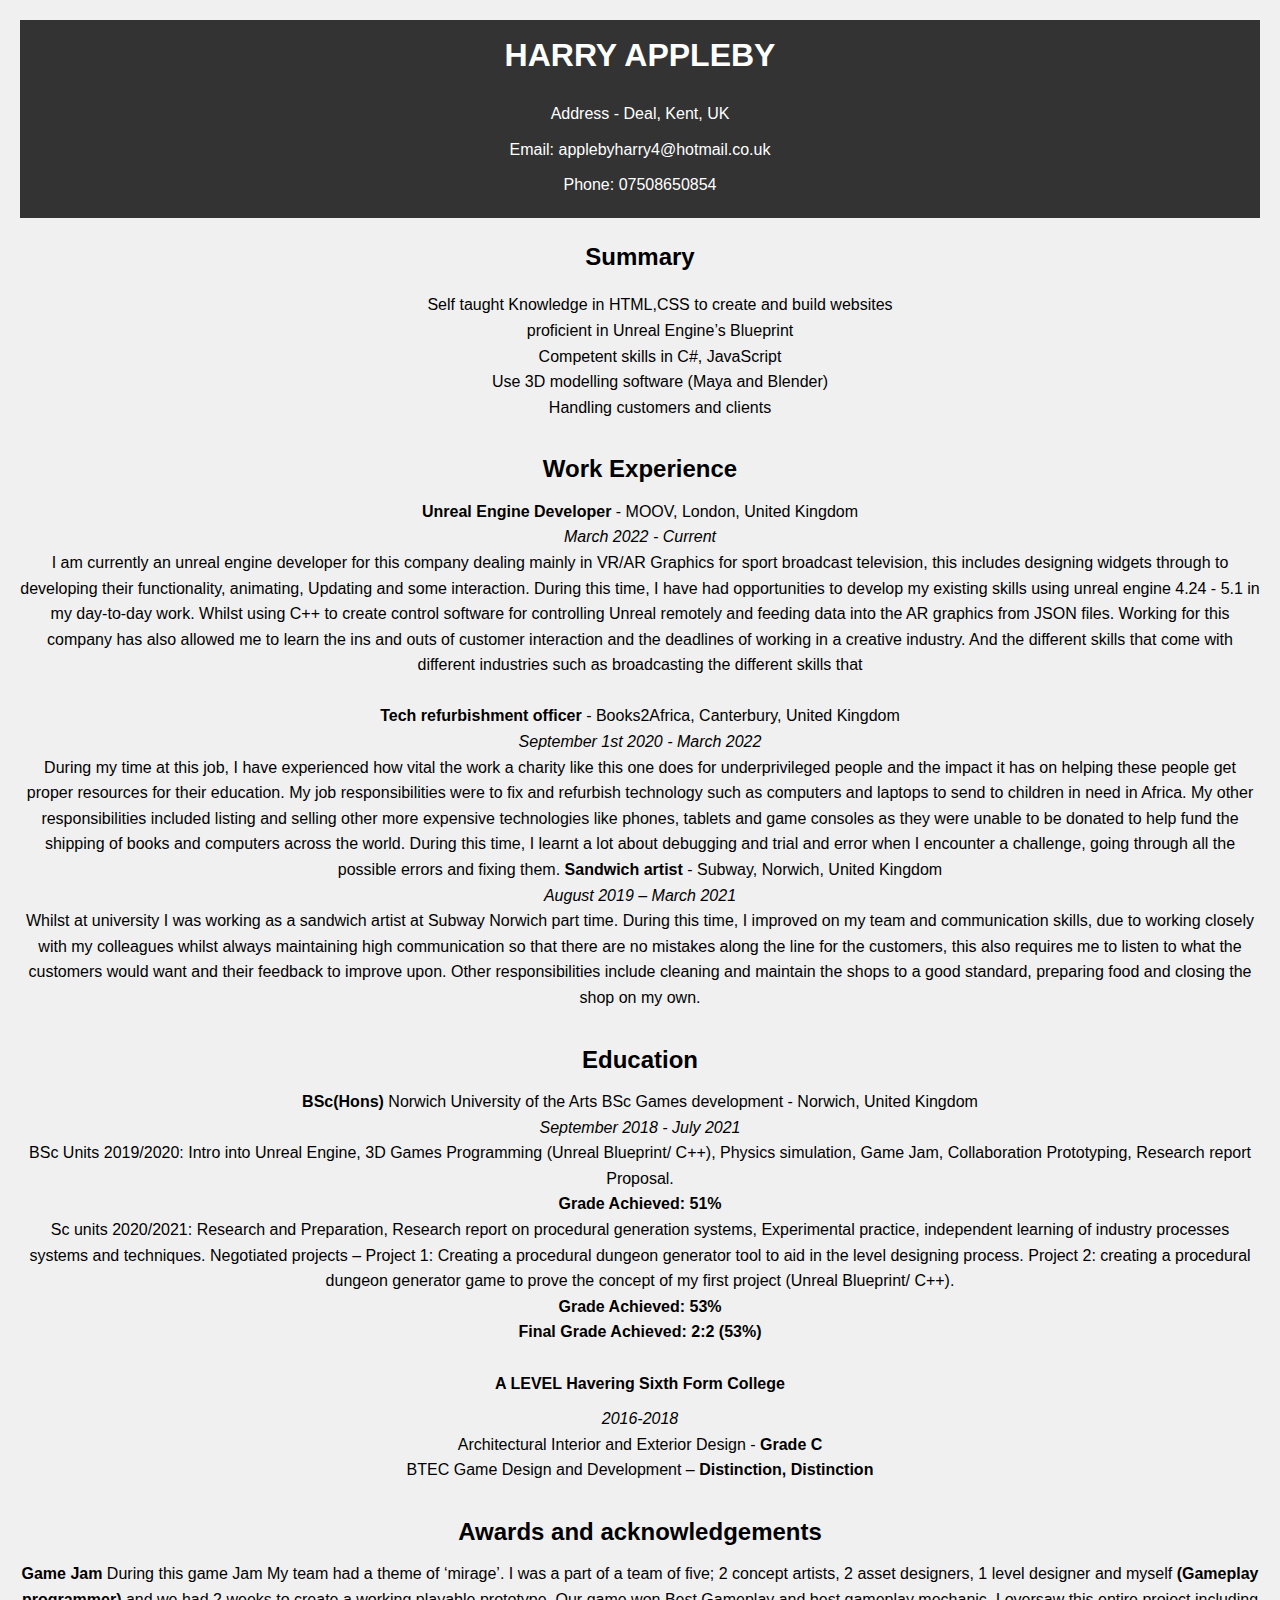
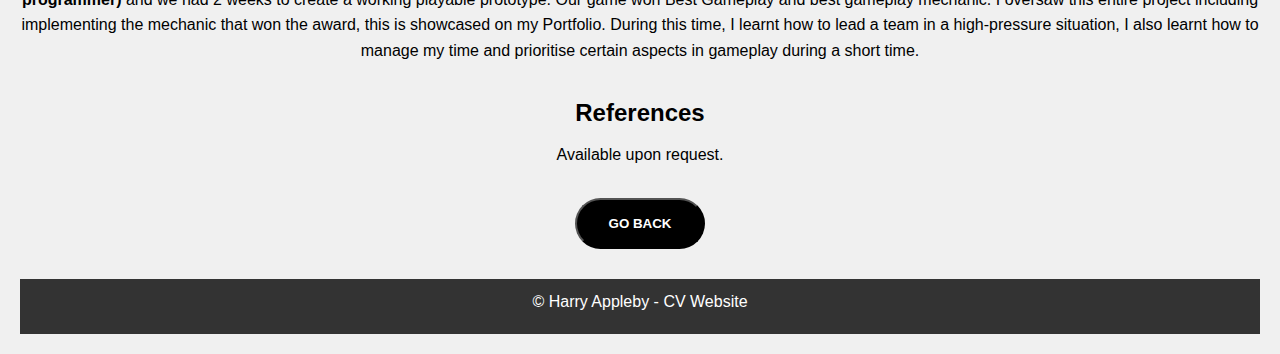
==== CV.html @ 0af03df1 "Add files via upload" ====
<!DOCTYPE html>
<html lang="en">
<head>
    <meta charset="UTF-8">
    <meta name="viewport" content="width=device-width, initial-scale=1.0">
    <link rel="stylesheet" type="text/css" href="style.css">
    <title>HARRY APPLEBY
</title>
    <style>
        body {
            font-family: Arial, sans-serif;
            line-height: 1.6;
            margin: 20px;
        }
        h1 {
            font-size: 32px;
            margin-bottom: 20px;
        }
        h2 {
            font-size: 24px;
            margin-bottom: 10px;
        }
        p {
            margin-bottom: 10px;
        }
    </style>
</head>
<body>
    <header>
        <h1>HARRY 
APPLEBY
</h1>
        <p>Address - Deal, Kent, UK</p>
        <p>Email: applebyharry4@hotmail.co.uk</p>
        <p>Phone: 07508650854</p>
    </header>

    <section>
        <h2>Summary</h2>
        <ul>
            <li>Self taught Knowledge in HTML,CSS to create and build websites</li>
            <li>proficient in Unreal Engine’s Blueprint</li>
            <li>Competent skills in C#, JavaScript</li>
            <li>Use 3D modelling software (Maya and Blender)</li>
            <li>Handling customers and clients</li>
</ul>

    </section>

    <section>
        <h2>Work Experience</h2>
        <p>
            <strong>Unreal Engine Developer</strong> - MOOV, London, United Kingdom<br>
            <em>March 2022 - Current</em><br>
           I am currently an unreal engine developer for this company dealing mainly in VR/AR Graphics for sport broadcast television, this includes designing widgets through to developing their functionality, animating, Updating and some interaction. During this time, I have had opportunities to develop my existing skills using unreal engine 4.24 - 5.1 in my day-to-day work. Whilst using C++ to create control software for controlling Unreal remotely and feeding data into the AR graphics from JSON files. Working for this company has also allowed me to learn the ins and outs of customer interaction and the deadlines of working in a creative industry. And the different skills that come with different industries such as broadcasting the different skills that <br><br>
            <strong>Tech refurbishment officer</strong> - Books2Africa, Canterbury, United Kingdom<br>
            <em>September 1st 2020 - March 2022</em><br>
           During my time at this job, I have experienced how vital the work a charity like this one does for underprivileged people and the impact it has on helping these people get proper resources for their education.  My job responsibilities were to fix and refurbish technology such as computers and laptops to send to children in need in Africa. My other responsibilities included listing and selling other more expensive technologies like phones, tablets and game consoles as they were unable to be donated to help fund the shipping of books and computers across the world. During this time, I learnt a lot about debugging and trial and error when I encounter a challenge, going through all the possible errors and fixing them.
           <strong>Sandwich artist</strong> - Subway, Norwich, United Kingdom<br>
            <em>August 2019 – March 2021</em><br>
           Whilst at university I was working as a sandwich artist at Subway Norwich part time. During this time, I improved on my team and communication skills, due to working closely with my colleagues whilst always maintaining high communication so that there are no mistakes along the line for the customers, this also requires me to listen to what the customers would want and their feedback to improve upon. Other responsibilities include cleaning and maintain the shops to a good standard, preparing food and closing the shop on my own.
        </p>
        <!-- Add more work experience -->
    </section>

    <section>
        <h2>Education</h2>
        <p>
            <strong>BSc(Hons)</strong>  Norwich University of the Arts
            BSc Games development - Norwich, United Kingdom<br>
            <em>September 2018 - July 2021 </em><br>
            BSc Units 2019/2020: Intro into Unreal Engine, 3D Games Programming (Unreal Blueprint/ C++), Physics simulation, Game Jam, Collaboration Prototyping, Research report Proposal.<br>
            <strong> Grade Achieved:  51%</strong>       <br>
            Sc units 2020/2021: Research and Preparation, Research report on procedural generation systems, Experimental practice, independent learning of industry processes systems and techniques. Negotiated projects – Project 1: Creating a procedural dungeon generator tool to aid in the level designing process. Project 2: creating a procedural dungeon generator game to prove the concept of my first project (Unreal Blueprint/ C++).<br>
                                        <strong>Grade Achieved:  53%</strong><br>
                                <strong>Final Grade Achieved: 2:2 (53%)</strong><br><br>

                               <strong> A LEVEL Havering Sixth Form College</strong>
                               <p><em>2016-2018 </em><br>

Architectural Interior and Exterior Design - <strong> Grade C</strong><br>
BTEC Game Design and Development – <strong>Distinction, Distinction</strong>
</p>


        </p>
        <!-- Add more educational experience -->
    </section>

    <section>
        <h2>Awards and acknowledgements</h2>
        <p>
        
 <strong> Game Jam</strong>
During this game Jam My team had a theme of ‘mirage’. I was a part of a team of five; 2 concept artists, 2 asset designers, 1 level designer and myself<strong> (Gameplay programmer)</strong> and we had 2 weeks to create a working playable prototype. Our game won Best Gameplay and best gameplay mechanic. I oversaw this entire project including implementing the mechanic that won the award, this is showcased on my Portfolio. During this time, I learnt how to lead a team in a high-pressure situation, I also learnt how to manage my time and prioritise certain aspects in gameplay during a short time.

        </p>
    </section>

    <section>
        <h2>References</h2>
        <p>
            Available upon request.
        </p>
    </section>
    <a href="index.html">
    <button class="btn btn-primary btn-xl">Go Back</button>
    </a>

    <footer>
        <p>&copy; Harry Appleby - CV Website</p>
    </footer>
</body>
</html>
---- style.css ----
body, h1, h2, p {
    margin: 0;
    padding: 0;
}

body {
    font-family: Arial, sans-serif;
    line-height: 1.6;
    margin: 20px;
    background-color: #f0f0f0;
    text-align: center;
}

header {
    text-align: center;
    margin-bottom: 20px;
}
li{
    list-style: none;
    

}


h1 {
    font-size: 32px;
    margin-bottom: 10px;
}

p {
    margin-bottom: 5px;
}

strong {
    font-weight: bold;
}

em {
    font-style: italic;
}

section {
    margin-bottom: 30px;
}

h2 {
    font-size: 24px;
    margin-bottom: 10px;
}

footer {
    text-align: center;
    margin-top: 30px;
}

/* Customize header and footer colors */
header, footer {
    background-color: #333;
    color: #fff;
    padding: 10px;
}

/* Style links */
a {
    color: #007bff;
    text-decoration: none;
}

a:hover {
    text-decoration: underline;
}
.btn {
    font-weight: 700;
    color: White;
    border-radius: 300px;
    text-transform: uppercase;
}
.btn-primary{
    background-color:black ;
    border-color: black;
}
.btn-primary:hover{
    transition: 2s;
    background-color:#6f42c1 ;
    border-color: #6f42c1;
    border-radius: 2px; 
    
}
.btn-xl{
    padding: 1rem 2rem;
}
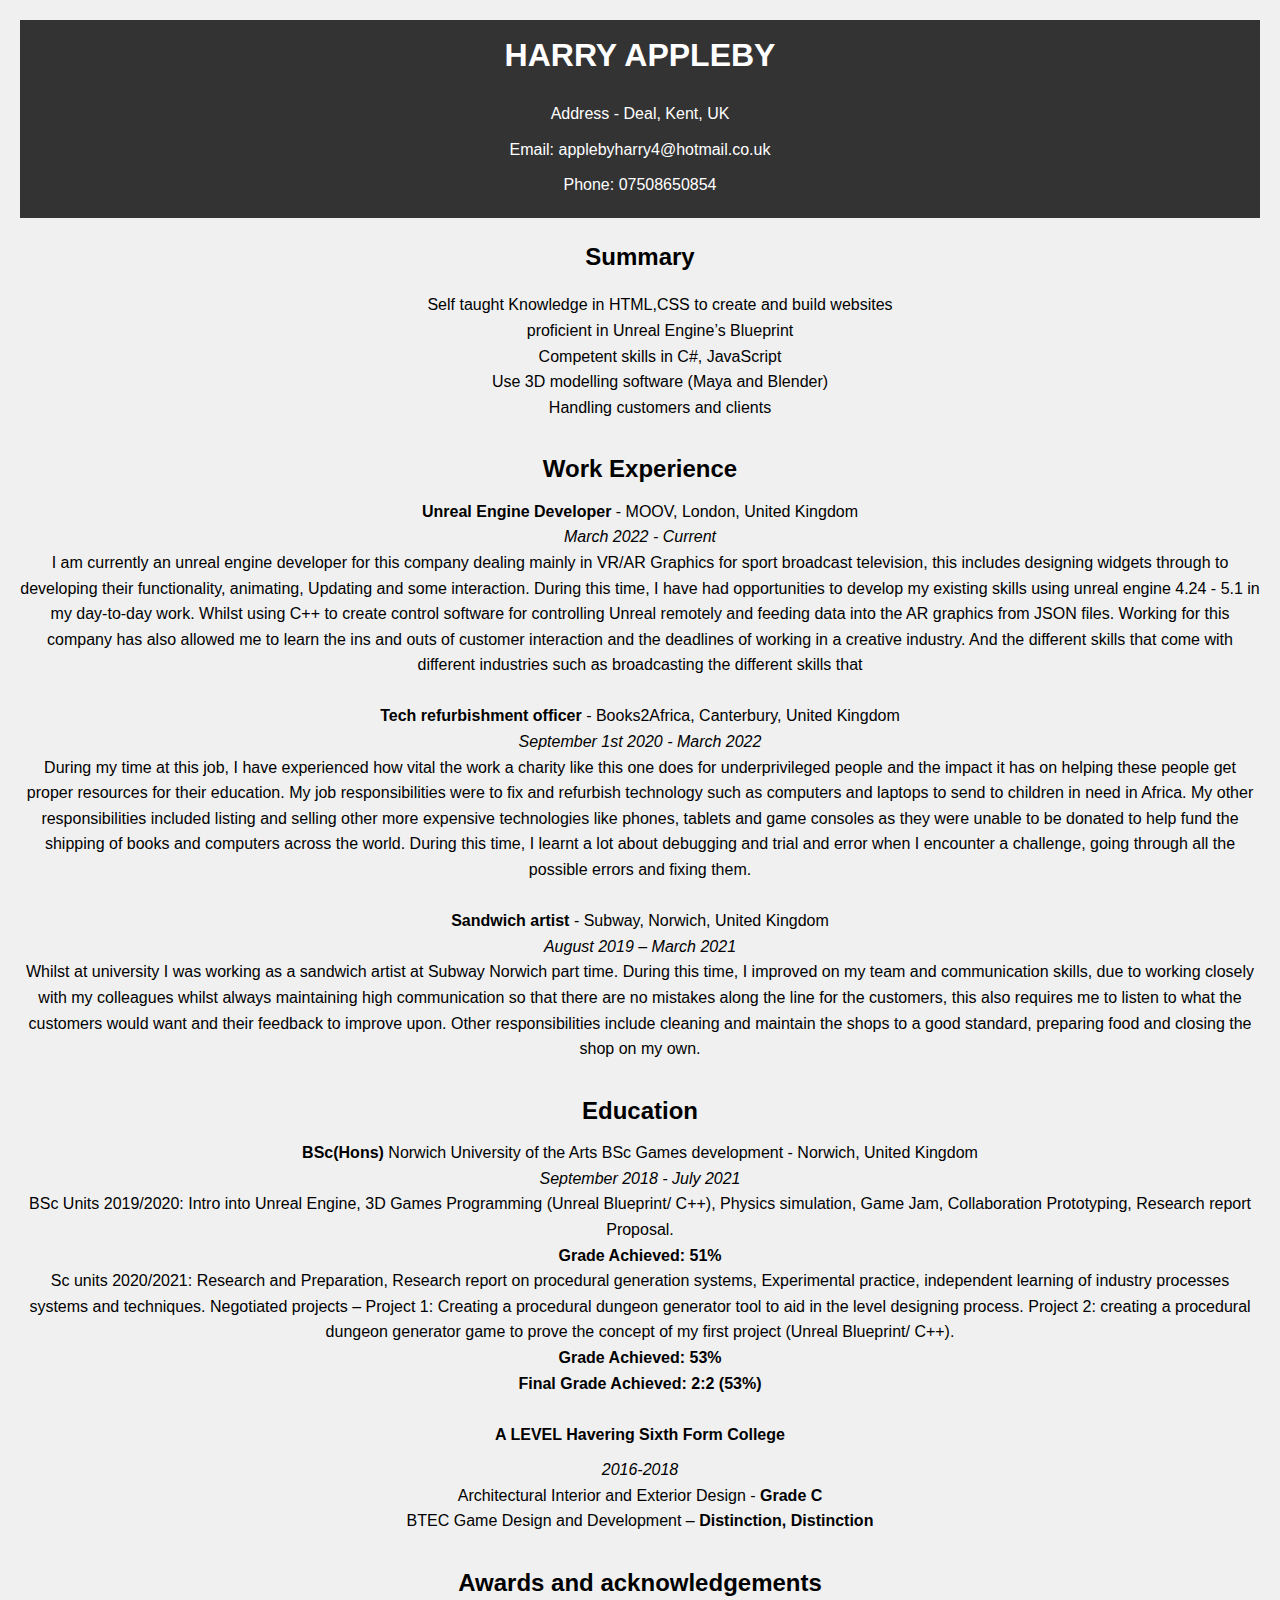
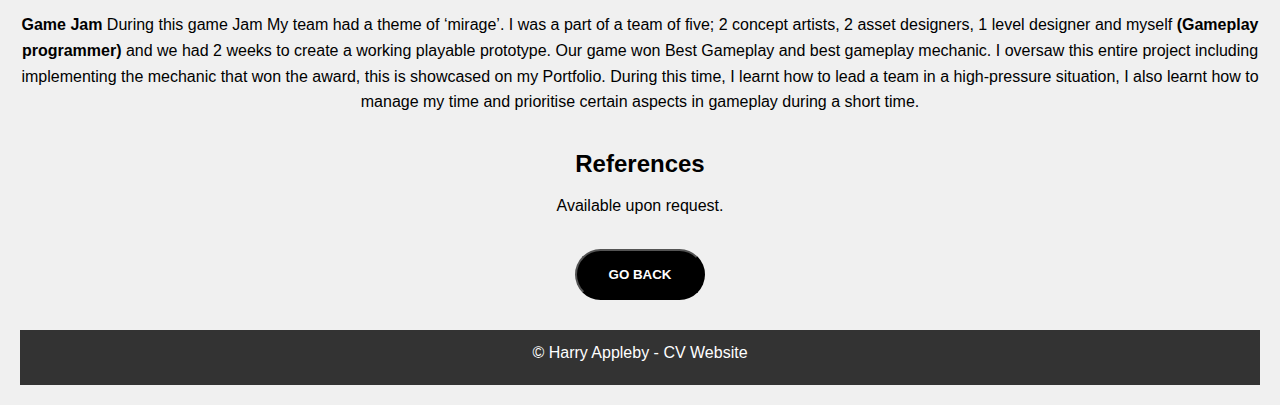
==== commit 6cde126d: "Update CV.html" ====
--- a/CV.html
+++ b/CV.html
@@ -56,7 +56,7 @@
             <strong>Tech refurbishment officer</strong> - Books2Africa, Canterbury, United Kingdom<br>
             <em>September 1st 2020 - March 2022</em><br>
            During my time at this job, I have experienced how vital the work a charity like this one does for underprivileged people and the impact it has on helping these people get proper resources for their education.  My job responsibilities were to fix and refurbish technology such as computers and laptops to send to children in need in Africa. My other responsibilities included listing and selling other more expensive technologies like phones, tablets and game consoles as they were unable to be donated to help fund the shipping of books and computers across the world. During this time, I learnt a lot about debugging and trial and error when I encounter a challenge, going through all the possible errors and fixing them.
-           <strong>Sandwich artist</strong> - Subway, Norwich, United Kingdom<br>
+          <br><br> <strong>Sandwich artist</strong> - Subway, Norwich, United Kingdom<br>
             <em>August 2019 – March 2021</em><br>
            Whilst at university I was working as a sandwich artist at Subway Norwich part time. During this time, I improved on my team and communication skills, due to working closely with my colleagues whilst always maintaining high communication so that there are no mistakes along the line for the customers, this also requires me to listen to what the customers would want and their feedback to improve upon. Other responsibilities include cleaning and maintain the shops to a good standard, preparing food and closing the shop on my own.
         </p>
@@ -111,4 +111,4 @@
         <p>&copy; Harry Appleby - CV Website</p>
     </footer>
 </body>
-</html>+</html>
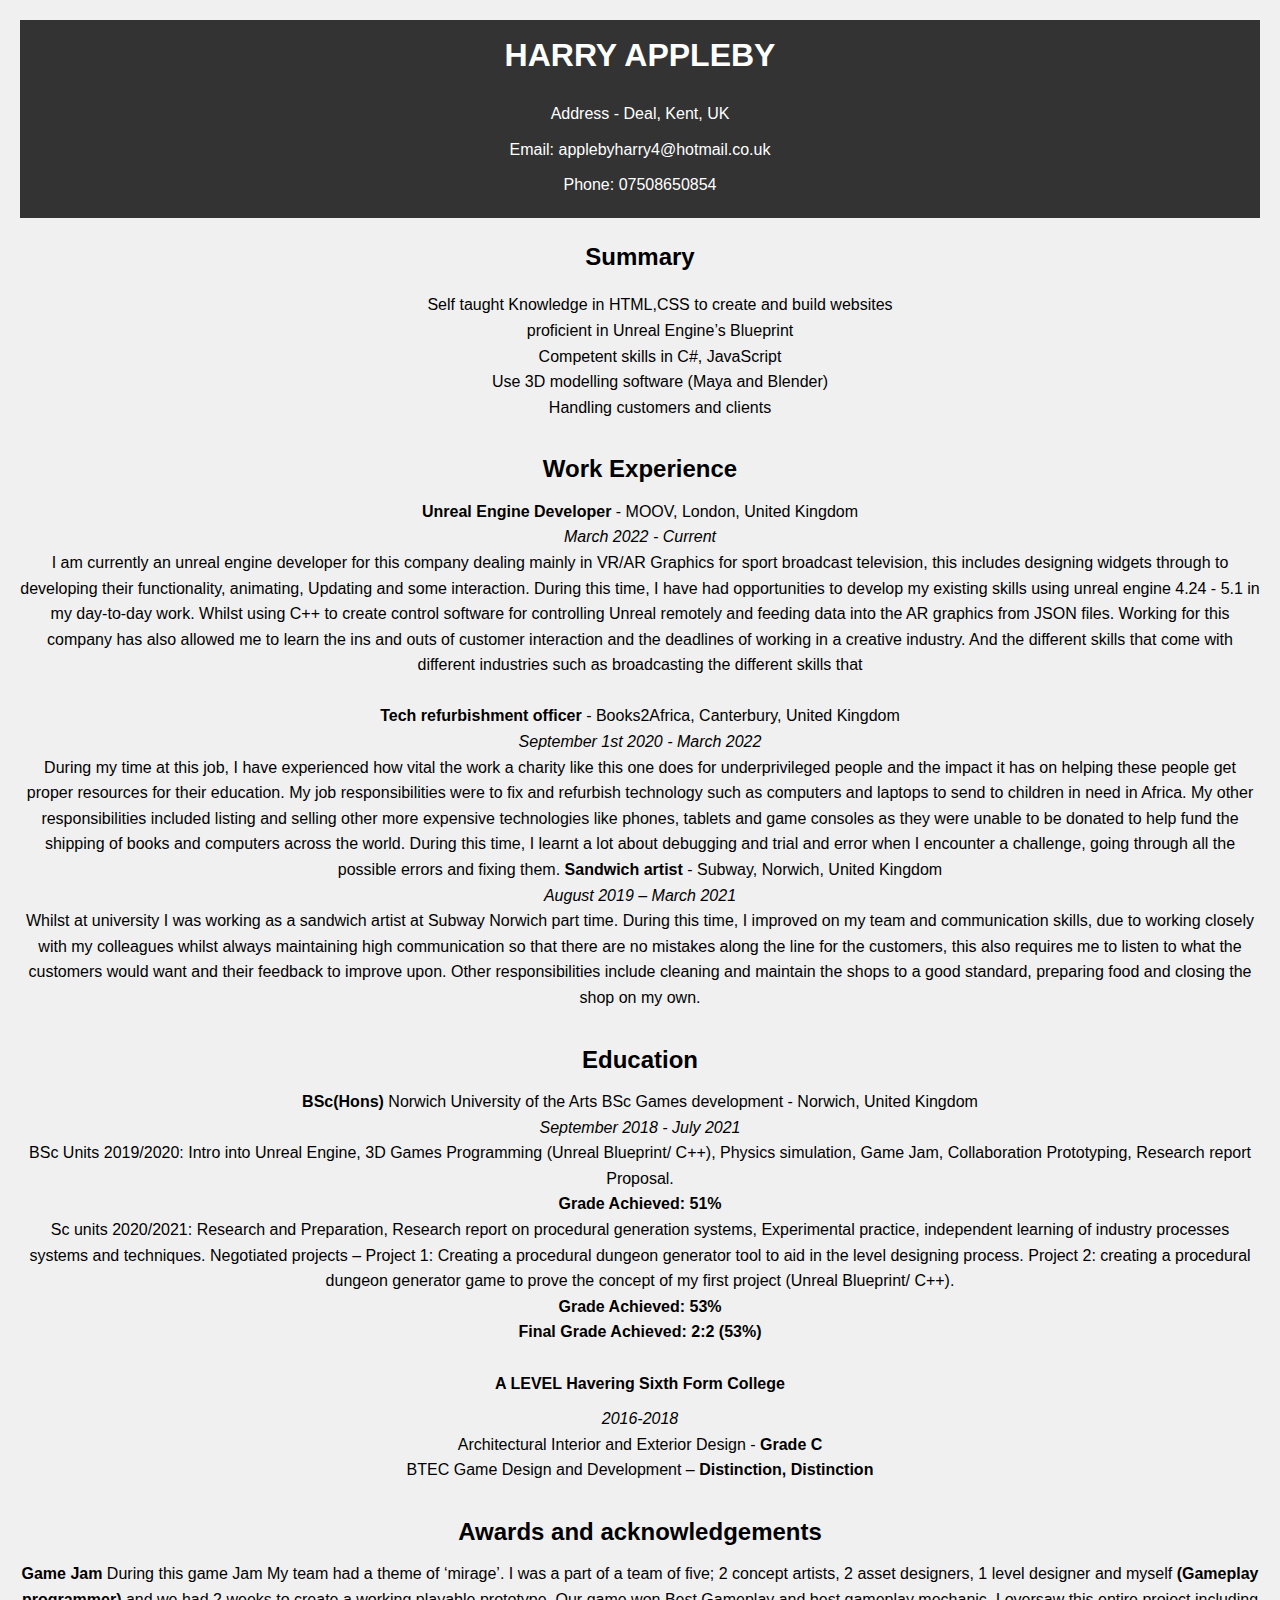
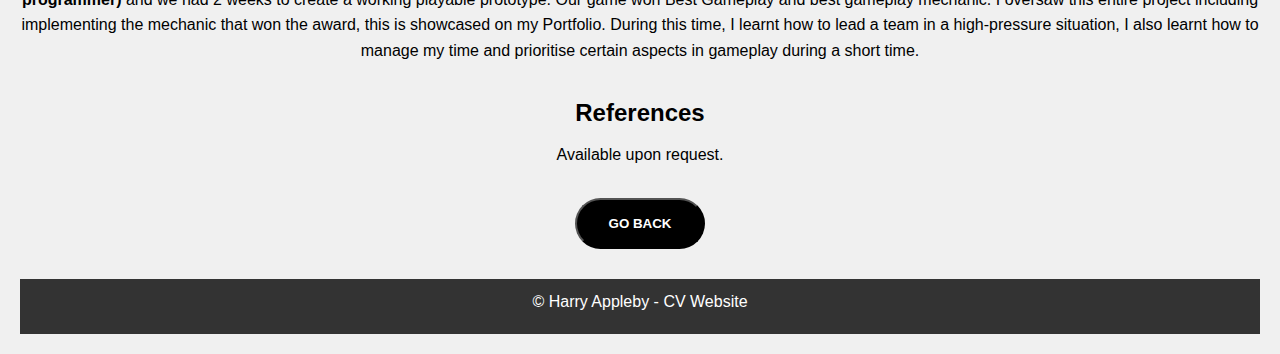
==== commit cabb25ac: "Update CV.html" ====
--- a/CV.html
+++ b/CV.html
@@ -56,7 +56,7 @@
             <strong>Tech refurbishment officer</strong> - Books2Africa, Canterbury, United Kingdom<br>
             <em>September 1st 2020 - March 2022</em><br>
            During my time at this job, I have experienced how vital the work a charity like this one does for underprivileged people and the impact it has on helping these people get proper resources for their education.  My job responsibilities were to fix and refurbish technology such as computers and laptops to send to children in need in Africa. My other responsibilities included listing and selling other more expensive technologies like phones, tablets and game consoles as they were unable to be donated to help fund the shipping of books and computers across the world. During this time, I learnt a lot about debugging and trial and error when I encounter a challenge, going through all the possible errors and fixing them.
-          <br><br> <strong>Sandwich artist</strong> - Subway, Norwich, United Kingdom<br>
+           <strong>Sandwich artist</strong> - Subway, Norwich, United Kingdom<br>
             <em>August 2019 – March 2021</em><br>
            Whilst at university I was working as a sandwich artist at Subway Norwich part time. During this time, I improved on my team and communication skills, due to working closely with my colleagues whilst always maintaining high communication so that there are no mistakes along the line for the customers, this also requires me to listen to what the customers would want and their feedback to improve upon. Other responsibilities include cleaning and maintain the shops to a good standard, preparing food and closing the shop on my own.
         </p>
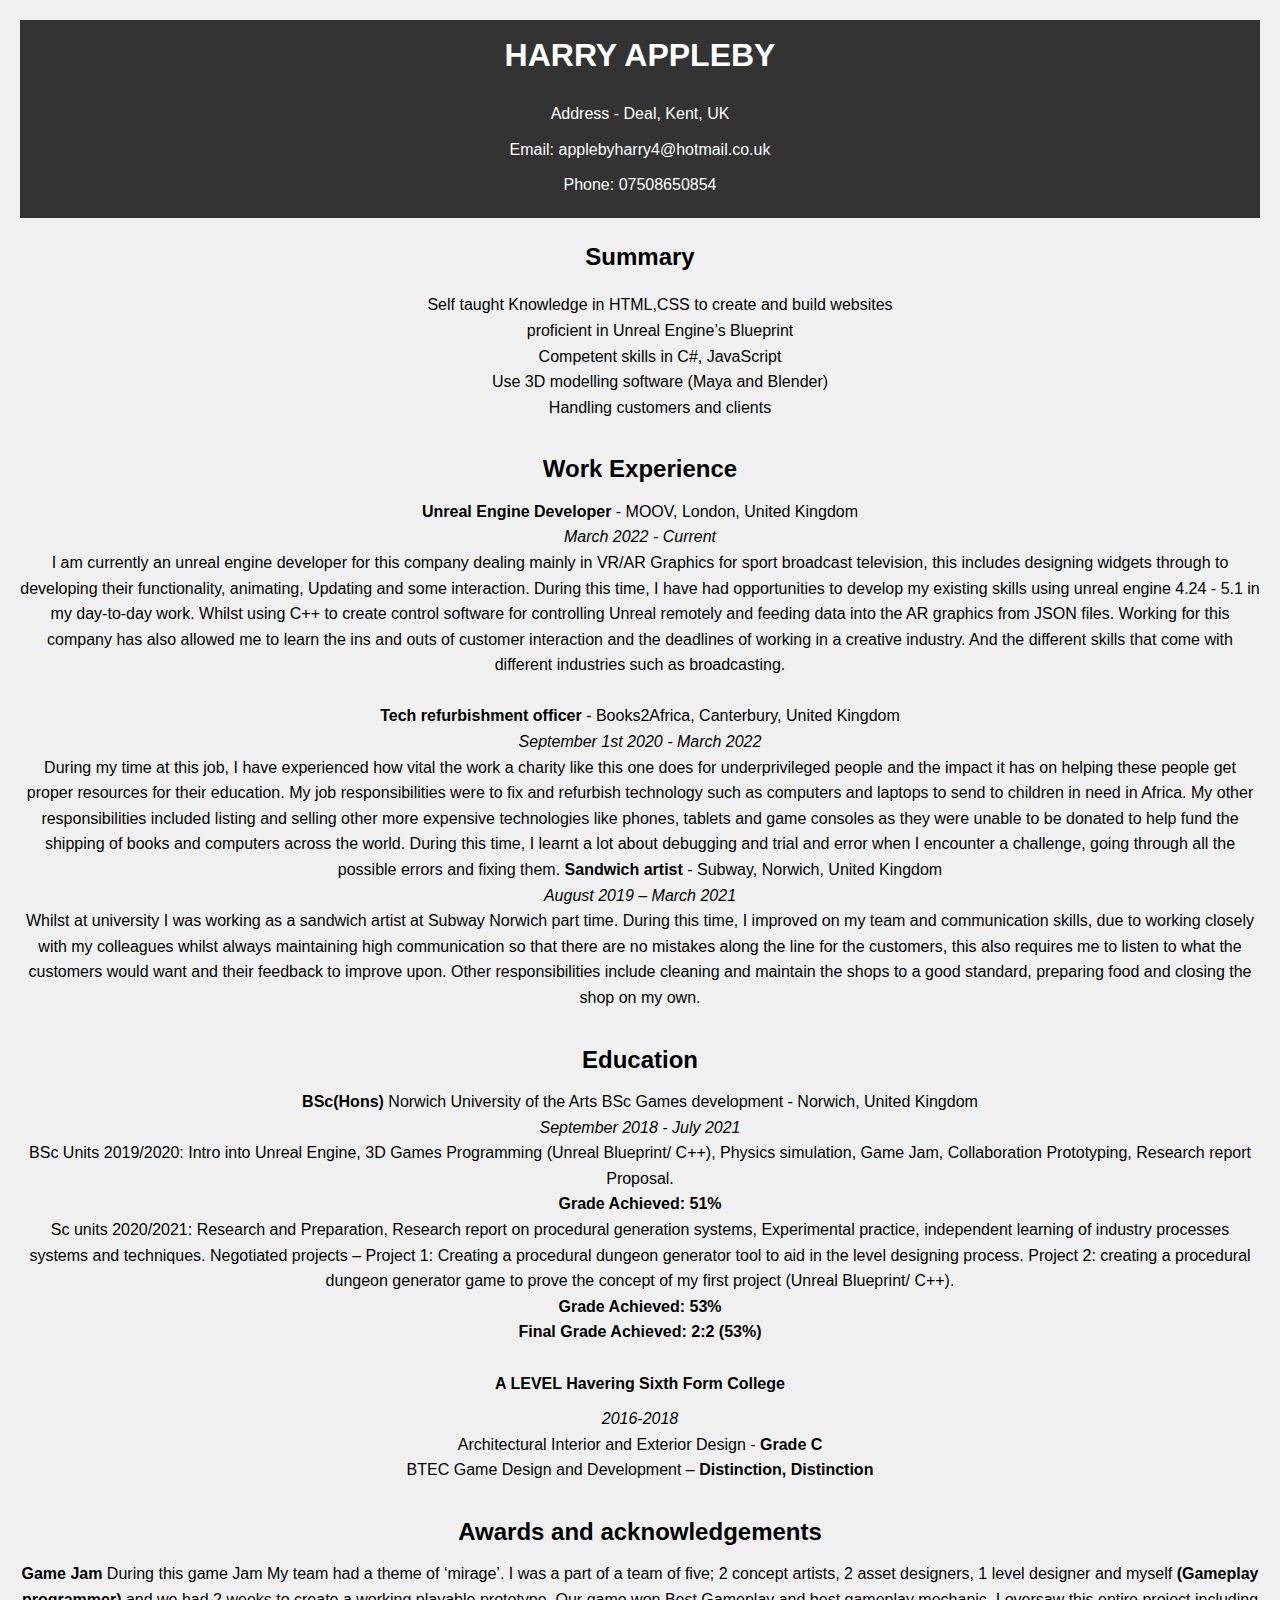
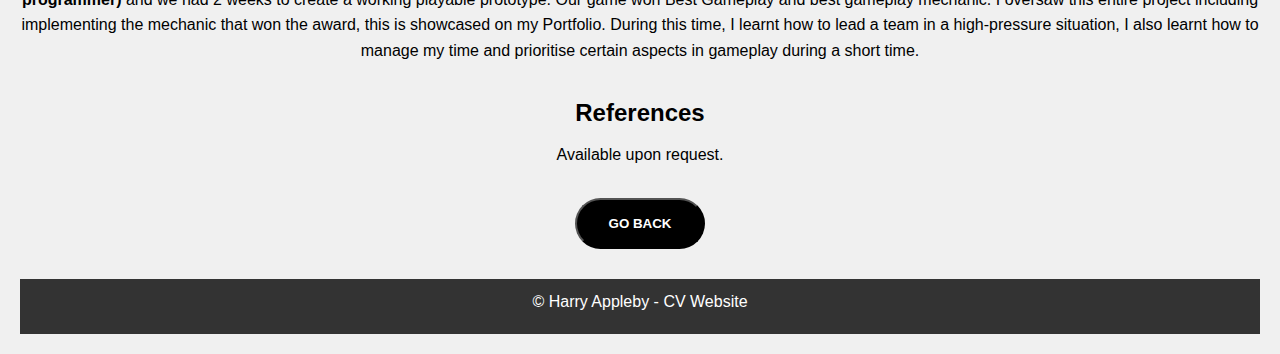
==== commit be19535c: "Update CV.html" ====
--- a/CV.html
+++ b/CV.html
@@ -52,7 +52,7 @@
         <p>
             <strong>Unreal Engine Developer</strong> - MOOV, London, United Kingdom<br>
             <em>March 2022 - Current</em><br>
-           I am currently an unreal engine developer for this company dealing mainly in VR/AR Graphics for sport broadcast television, this includes designing widgets through to developing their functionality, animating, Updating and some interaction. During this time, I have had opportunities to develop my existing skills using unreal engine 4.24 - 5.1 in my day-to-day work. Whilst using C++ to create control software for controlling Unreal remotely and feeding data into the AR graphics from JSON files. Working for this company has also allowed me to learn the ins and outs of customer interaction and the deadlines of working in a creative industry. And the different skills that come with different industries such as broadcasting the different skills that <br><br>
+           I am currently an unreal engine developer for this company dealing mainly in VR/AR Graphics for sport broadcast television, this includes designing widgets through to developing their functionality, animating, Updating and some interaction. During this time, I have had opportunities to develop my existing skills using unreal engine 4.24 - 5.1 in my day-to-day work. Whilst using C++ to create control software for controlling Unreal remotely and feeding data into the AR graphics from JSON files. Working for this company has also allowed me to learn the ins and outs of customer interaction and the deadlines of working in a creative industry. And the different skills that come with different industries such as broadcasting. <br><br>
             <strong>Tech refurbishment officer</strong> - Books2Africa, Canterbury, United Kingdom<br>
             <em>September 1st 2020 - March 2022</em><br>
            During my time at this job, I have experienced how vital the work a charity like this one does for underprivileged people and the impact it has on helping these people get proper resources for their education.  My job responsibilities were to fix and refurbish technology such as computers and laptops to send to children in need in Africa. My other responsibilities included listing and selling other more expensive technologies like phones, tablets and game consoles as they were unable to be donated to help fund the shipping of books and computers across the world. During this time, I learnt a lot about debugging and trial and error when I encounter a challenge, going through all the possible errors and fixing them.
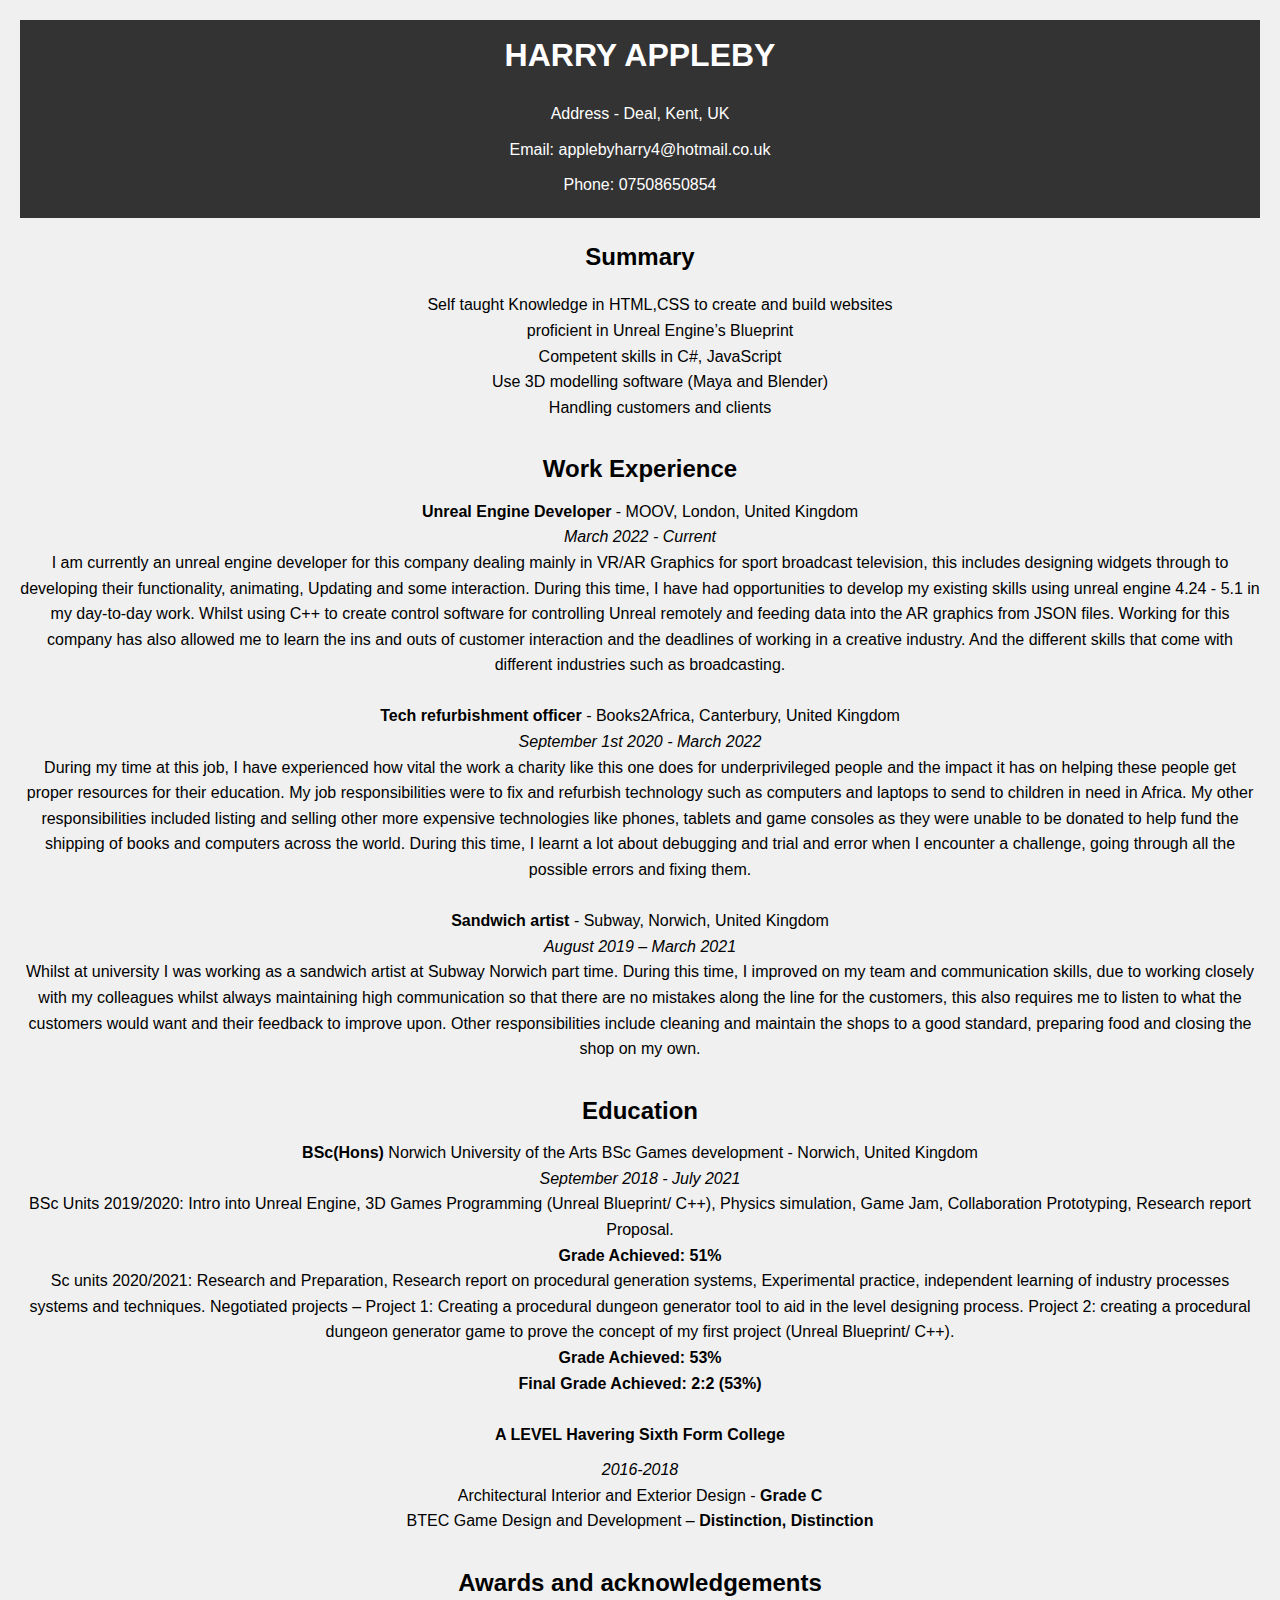
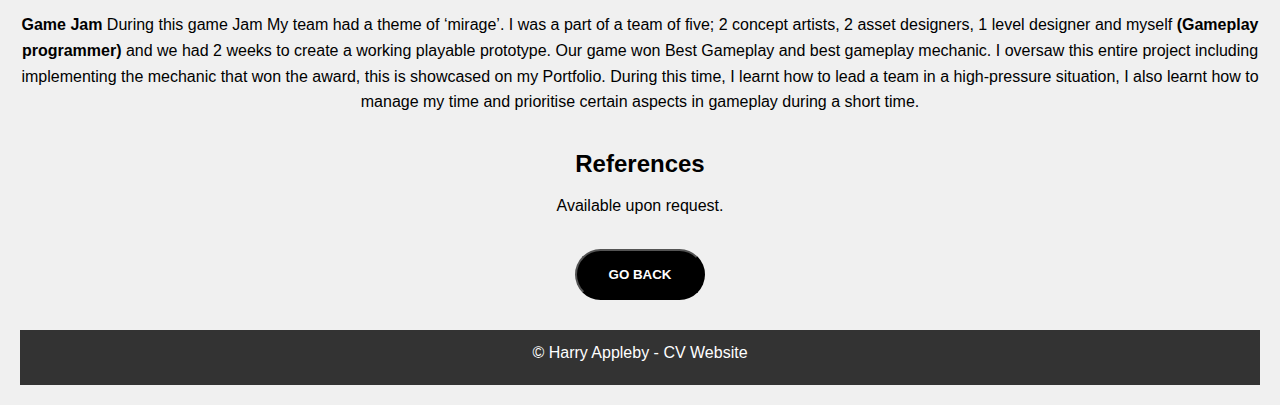
==== commit 427b9cf1: "Update CV.html" ====
--- a/CV.html
+++ b/CV.html
@@ -56,7 +56,7 @@
             <strong>Tech refurbishment officer</strong> - Books2Africa, Canterbury, United Kingdom<br>
             <em>September 1st 2020 - March 2022</em><br>
            During my time at this job, I have experienced how vital the work a charity like this one does for underprivileged people and the impact it has on helping these people get proper resources for their education.  My job responsibilities were to fix and refurbish technology such as computers and laptops to send to children in need in Africa. My other responsibilities included listing and selling other more expensive technologies like phones, tablets and game consoles as they were unable to be donated to help fund the shipping of books and computers across the world. During this time, I learnt a lot about debugging and trial and error when I encounter a challenge, going through all the possible errors and fixing them.
-           <strong>Sandwich artist</strong> - Subway, Norwich, United Kingdom<br>
+           <br><br><strong>Sandwich artist</strong> - Subway, Norwich, United Kingdom<br>
             <em>August 2019 – March 2021</em><br>
            Whilst at university I was working as a sandwich artist at Subway Norwich part time. During this time, I improved on my team and communication skills, due to working closely with my colleagues whilst always maintaining high communication so that there are no mistakes along the line for the customers, this also requires me to listen to what the customers would want and their feedback to improve upon. Other responsibilities include cleaning and maintain the shops to a good standard, preparing food and closing the shop on my own.
         </p>
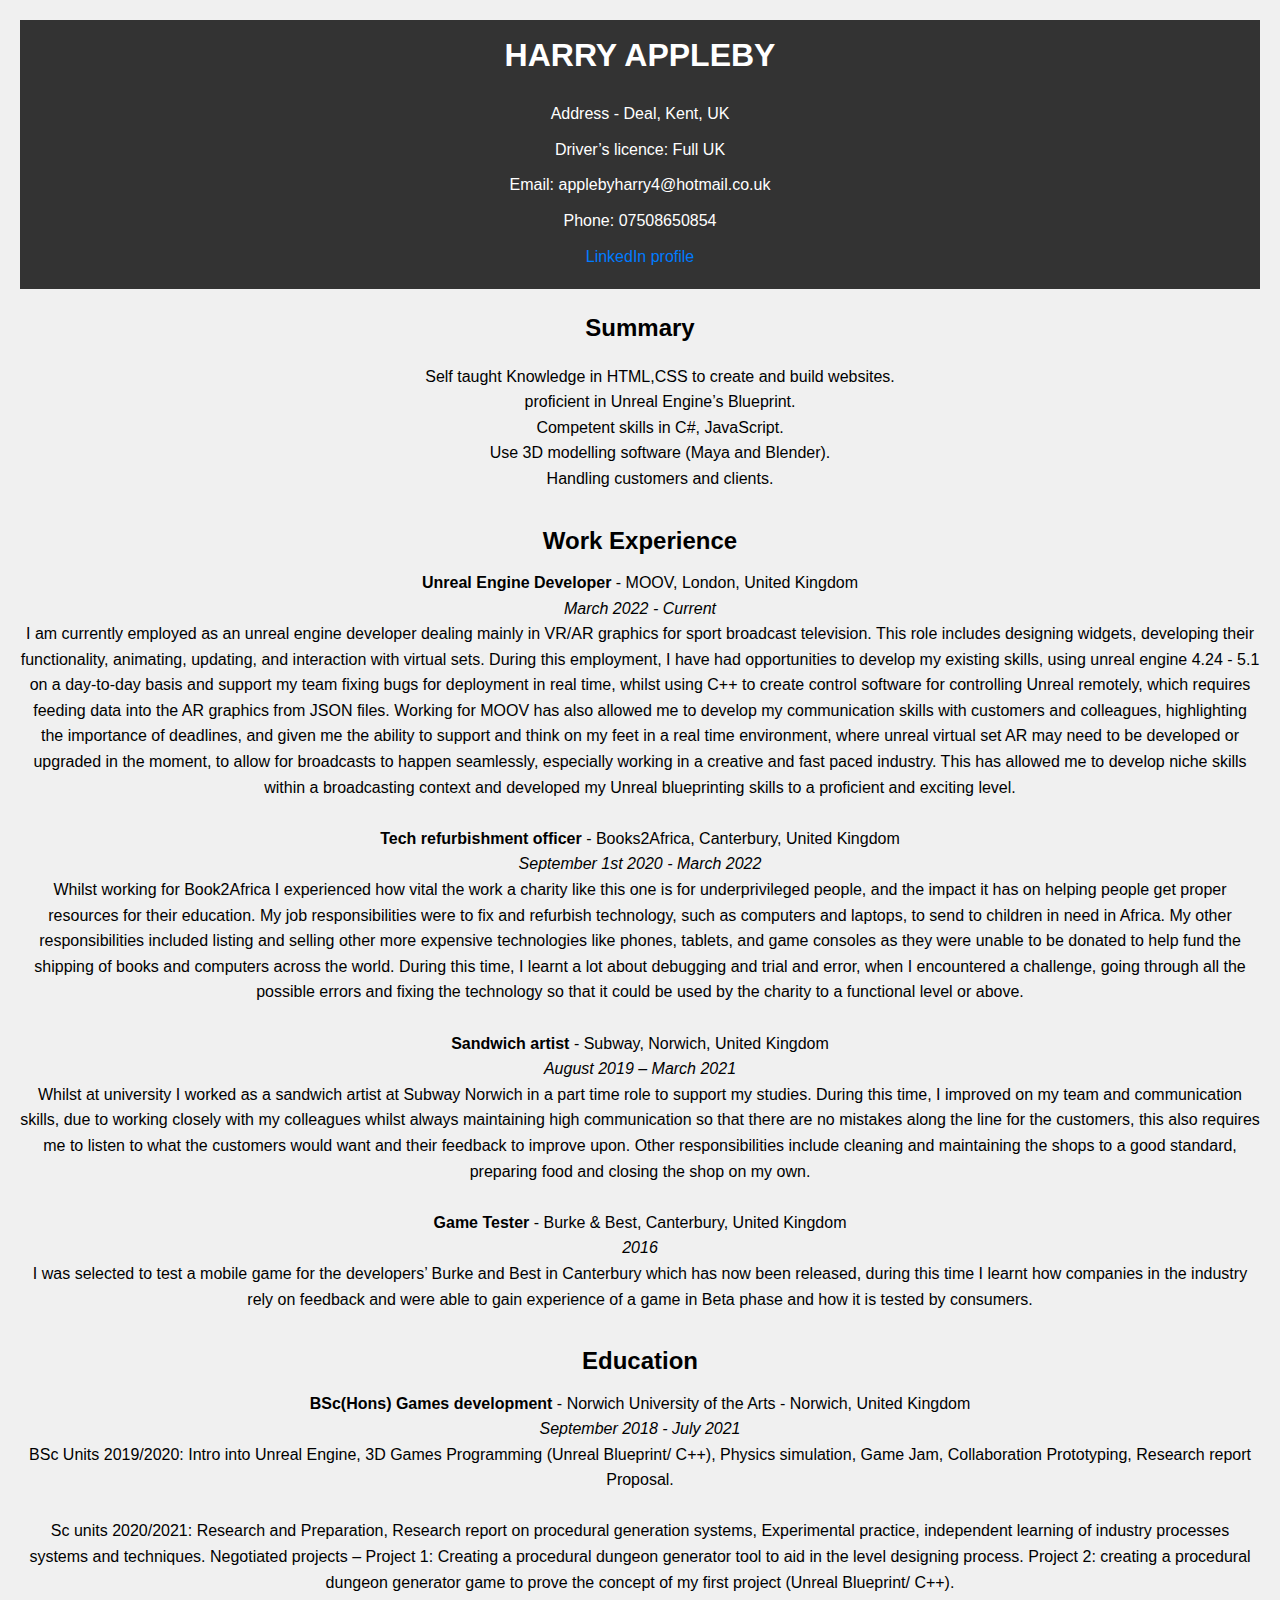
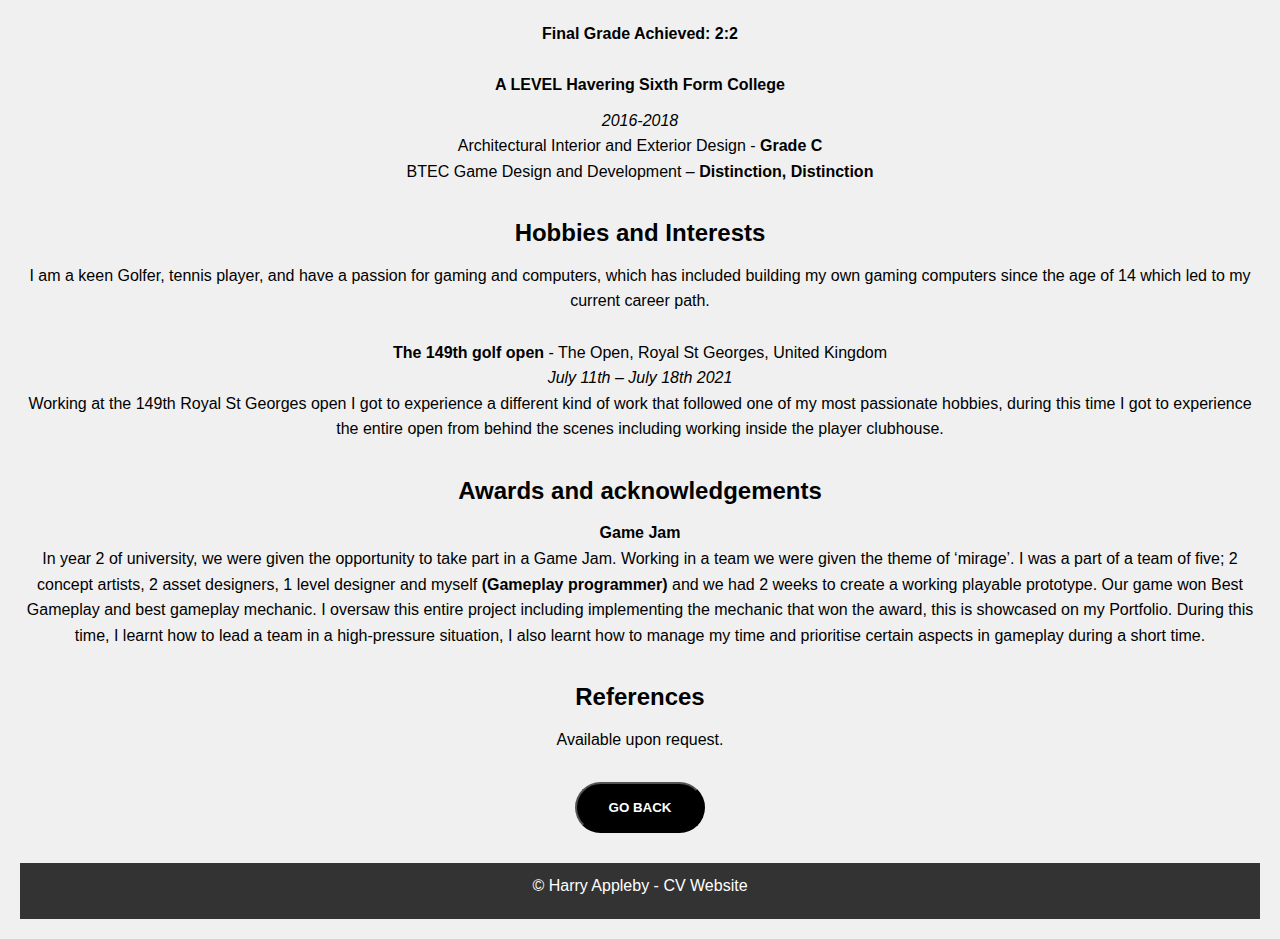
==== commit 17d148ea: "Update CV.html" ====
--- a/CV.html
+++ b/CV.html
@@ -31,18 +31,21 @@
 APPLEBY
 </h1>
         <p>Address - Deal, Kent, UK</p>
+        <p>Driver’s licence: Full UK</p>
         <p>Email: applebyharry4@hotmail.co.uk</p>
         <p>Phone: 07508650854</p>
+        <p> <a href="https://www.linkedin.com/in/harry-appleby-9295291b9/"> LinkedIn profile</a></p>
+
     </header>
 
     <section>
         <h2>Summary</h2>
         <ul>
-            <li>Self taught Knowledge in HTML,CSS to create and build websites</li>
-            <li>proficient in Unreal Engine’s Blueprint</li>
-            <li>Competent skills in C#, JavaScript</li>
-            <li>Use 3D modelling software (Maya and Blender)</li>
-            <li>Handling customers and clients</li>
+            <li>Self taught Knowledge in HTML,CSS to create and build websites.</li>
+            <li>proficient in Unreal Engine’s Blueprint.</li>
+            <li>Competent skills in C#, JavaScript.</li>
+            <li>Use 3D modelling software (Maya and Blender).</li>
+            <li>Handling customers and clients.</li>
 </ul>
 
     </section>
@@ -52,13 +55,20 @@
         <p>
             <strong>Unreal Engine Developer</strong> - MOOV, London, United Kingdom<br>
             <em>March 2022 - Current</em><br>
-           I am currently an unreal engine developer for this company dealing mainly in VR/AR Graphics for sport broadcast television, this includes designing widgets through to developing their functionality, animating, Updating and some interaction. During this time, I have had opportunities to develop my existing skills using unreal engine 4.24 - 5.1 in my day-to-day work. Whilst using C++ to create control software for controlling Unreal remotely and feeding data into the AR graphics from JSON files. Working for this company has also allowed me to learn the ins and outs of customer interaction and the deadlines of working in a creative industry. And the different skills that come with different industries such as broadcasting. <br><br>
+           I am currently employed as an unreal engine developer dealing mainly in VR/AR graphics for sport broadcast television. This role includes designing widgets, developing their functionality, animating, updating, and interaction with virtual sets. During this employment, I have had opportunities to develop my existing skills, using unreal engine 4.24 - 5.1 on a day-to-day basis and support my team fixing bugs for deployment in real time, whilst using C++ to create control software for controlling Unreal remotely, which requires feeding data into the AR graphics from JSON files. Working for MOOV has also allowed me to develop my communication skills with customers and colleagues, highlighting the importance of deadlines, and given me the ability to support and think on my feet in a real time environment, where unreal virtual set AR may need to be developed or upgraded in the moment, to allow for broadcasts to happen seamlessly, especially working in a creative and fast paced industry. This has allowed me to develop niche skills within a broadcasting context and developed my Unreal blueprinting skills to a proficient and exciting level.  <br><br>
+
             <strong>Tech refurbishment officer</strong> - Books2Africa, Canterbury, United Kingdom<br>
             <em>September 1st 2020 - March 2022</em><br>
-           During my time at this job, I have experienced how vital the work a charity like this one does for underprivileged people and the impact it has on helping these people get proper resources for their education.  My job responsibilities were to fix and refurbish technology such as computers and laptops to send to children in need in Africa. My other responsibilities included listing and selling other more expensive technologies like phones, tablets and game consoles as they were unable to be donated to help fund the shipping of books and computers across the world. During this time, I learnt a lot about debugging and trial and error when I encounter a challenge, going through all the possible errors and fixing them.
+           Whilst working for Book2Africa I experienced how vital the work a charity like this one is for underprivileged people, and the impact it has on helping people get proper resources for their education.  My job responsibilities were to fix and refurbish technology, such as computers and laptops, to send to children in need in Africa. My other responsibilities included listing and selling other more expensive technologies like phones, tablets, and game consoles as they were unable to be donated to help fund the shipping of books and computers across the world. During this time, I learnt a lot about debugging and trial and error, when I encountered a challenge, going through all the possible errors and fixing the technology so that it could be used by the charity to a functional level or above.
+
            <br><br><strong>Sandwich artist</strong> - Subway, Norwich, United Kingdom<br>
             <em>August 2019 – March 2021</em><br>
-           Whilst at university I was working as a sandwich artist at Subway Norwich part time. During this time, I improved on my team and communication skills, due to working closely with my colleagues whilst always maintaining high communication so that there are no mistakes along the line for the customers, this also requires me to listen to what the customers would want and their feedback to improve upon. Other responsibilities include cleaning and maintain the shops to a good standard, preparing food and closing the shop on my own.
+           Whilst at university I worked as a sandwich artist at Subway Norwich in a part time role to support my studies.  During this time, I improved on my team and communication skills, due to working closely with my colleagues whilst always maintaining high communication so that there are no mistakes along the line for the customers, this also requires me to listen to what the customers would want and their feedback to improve upon. Other responsibilities include cleaning and maintaining the shops to a good standard, preparing food and closing the shop on my own.
+
+           <br><br><strong>Game Tester</strong> - Burke & Best, Canterbury, United Kingdom<br>
+            <em>2016</em><br>
+           I was selected to test a mobile game for the developers’ Burke and Best in Canterbury which has now been released, during this time I learnt how companies in the industry rely on feedback and were able to gain experience of a game in Beta phase and how it is tested by consumers.
+
         </p>
         <!-- Add more work experience -->
     </section>
@@ -66,14 +76,14 @@
     <section>
         <h2>Education</h2>
         <p>
-            <strong>BSc(Hons)</strong>  Norwich University of the Arts
-            BSc Games development - Norwich, United Kingdom<br>
+            <strong>BSc(Hons) Games development</strong> - Norwich University of the Arts
+             - Norwich, United Kingdom<br>
             <em>September 2018 - July 2021 </em><br>
             BSc Units 2019/2020: Intro into Unreal Engine, 3D Games Programming (Unreal Blueprint/ C++), Physics simulation, Game Jam, Collaboration Prototyping, Research report Proposal.<br>
-            <strong> Grade Achieved:  51%</strong>       <br>
+                   <br>
             Sc units 2020/2021: Research and Preparation, Research report on procedural generation systems, Experimental practice, independent learning of industry processes systems and techniques. Negotiated projects – Project 1: Creating a procedural dungeon generator tool to aid in the level designing process. Project 2: creating a procedural dungeon generator game to prove the concept of my first project (Unreal Blueprint/ C++).<br>
-                                        <strong>Grade Achieved:  53%</strong><br>
-                                <strong>Final Grade Achieved: 2:2 (53%)</strong><br><br>
+                                        <br>
+                                <strong>Final Grade Achieved: 2:2 </strong><br><br>
 
                                <strong> A LEVEL Havering Sixth Form College</strong>
                                <p><em>2016-2018 </em><br>
@@ -88,12 +98,25 @@
     </section>
 
     <section>
+        <h2>Hobbies and Interests</h2>
+        <p>
+        
+  I am a keen Golfer, tennis player, and have a passion for gaming and computers, which has included building my own gaming computers since the age of 14 which led to my current career path. <br><br>
+  <strong>The 149th golf open</strong> - The Open, Royal St Georges, United Kingdom<br>
+            <em>July 11th – July 18th 2021</em><br>
+ 
+Working at the 149th Royal St Georges open I got to experience a different kind of work that followed one of my most passionate hobbies, during this time I got to experience the entire open from behind the scenes including working inside the player clubhouse.
+
+
+        </p>
+    </section>
+
+    <section>
         <h2>Awards and acknowledgements</h2>
         <p>
         
- <strong> Game Jam</strong>
-During this game Jam My team had a theme of ‘mirage’. I was a part of a team of five; 2 concept artists, 2 asset designers, 1 level designer and myself<strong> (Gameplay programmer)</strong> and we had 2 weeks to create a working playable prototype. Our game won Best Gameplay and best gameplay mechanic. I oversaw this entire project including implementing the mechanic that won the award, this is showcased on my Portfolio. During this time, I learnt how to lead a team in a high-pressure situation, I also learnt how to manage my time and prioritise certain aspects in gameplay during a short time.
-
+ <strong> Game Jam</strong><br>
+In year 2 of university, we were given the opportunity to take part in a Game Jam.  Working in a team we were given the theme of ‘mirage’. I was a part of a team of five; 2 concept artists, 2 asset designers, 1 level designer and myself <strong> (Gameplay programmer)</strong> and we had 2 weeks to create a working playable prototype. Our game won Best Gameplay and best gameplay mechanic. I oversaw this entire project including implementing the mechanic that won the award, this is showcased on my Portfolio. During this time, I learnt how to lead a team in a high-pressure situation, I also learnt how to manage my time and prioritise certain aspects in gameplay during a short time.
         </p>
     </section>
 
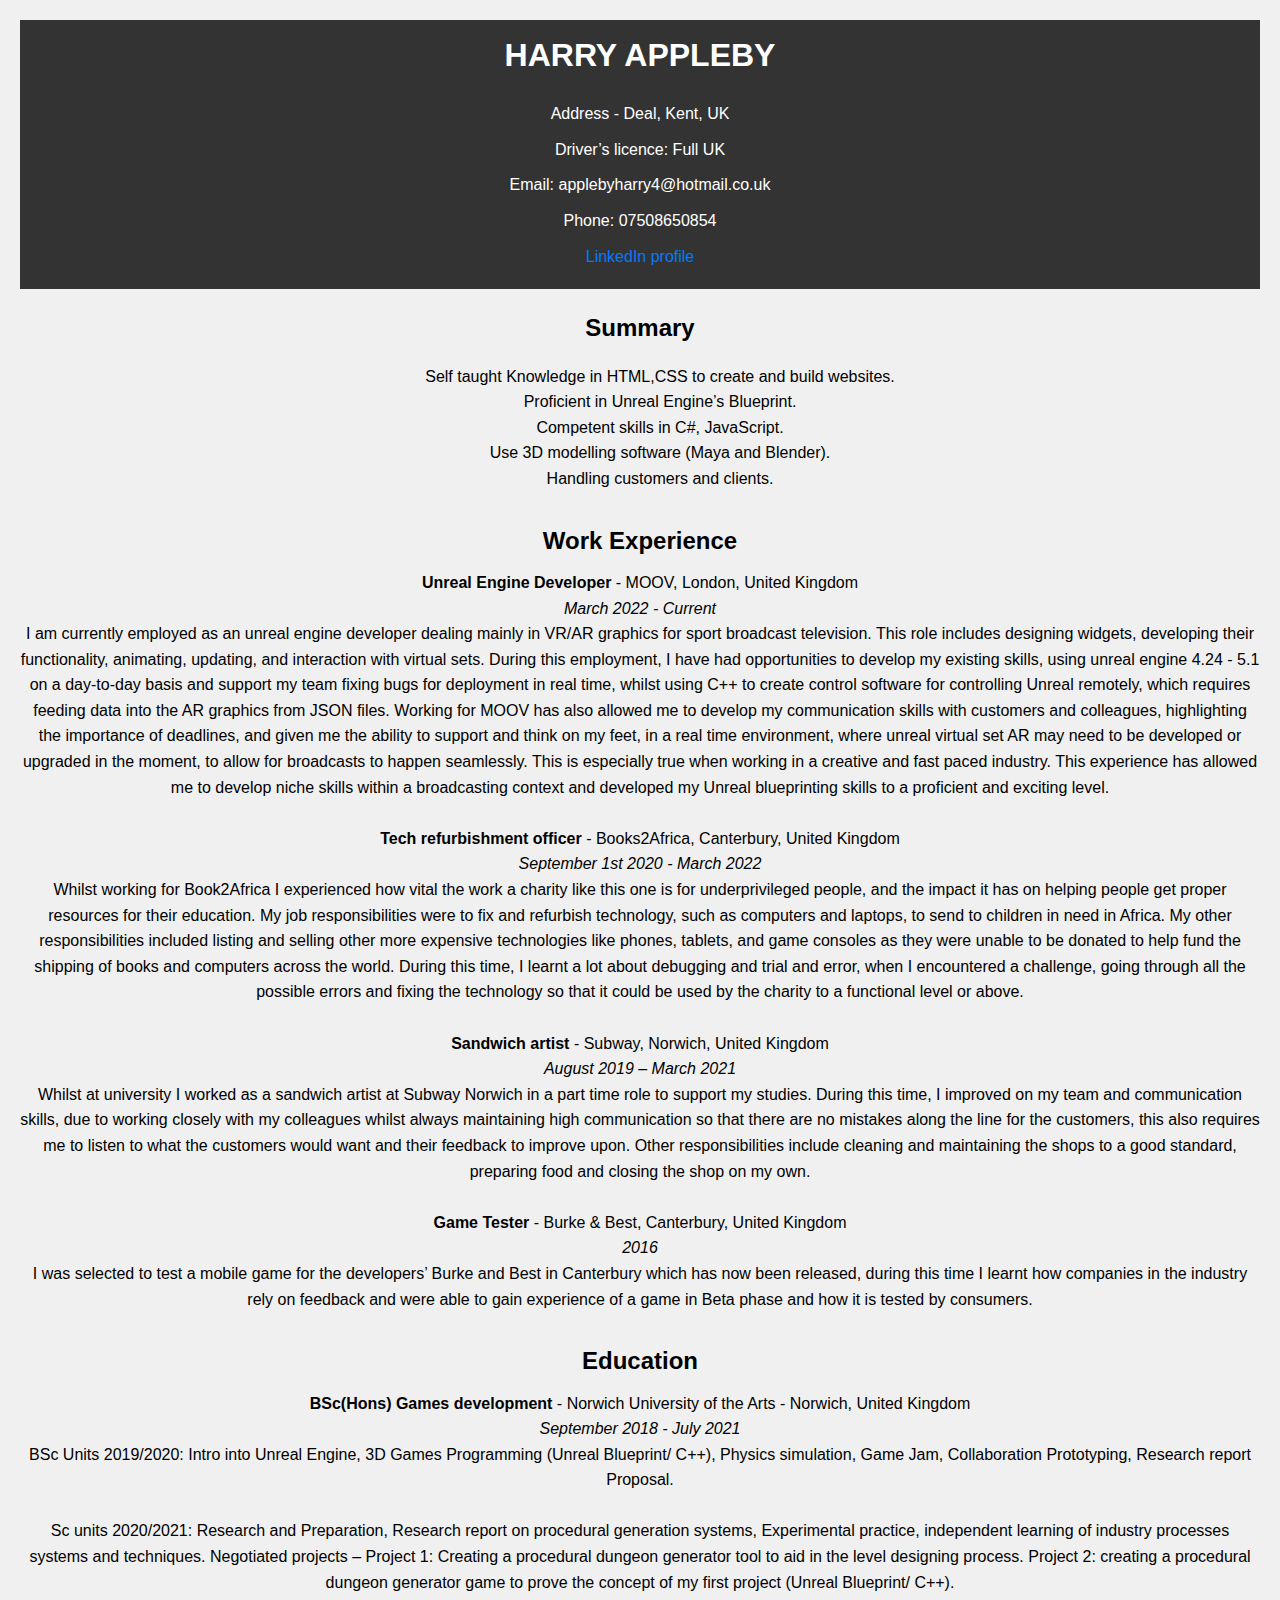
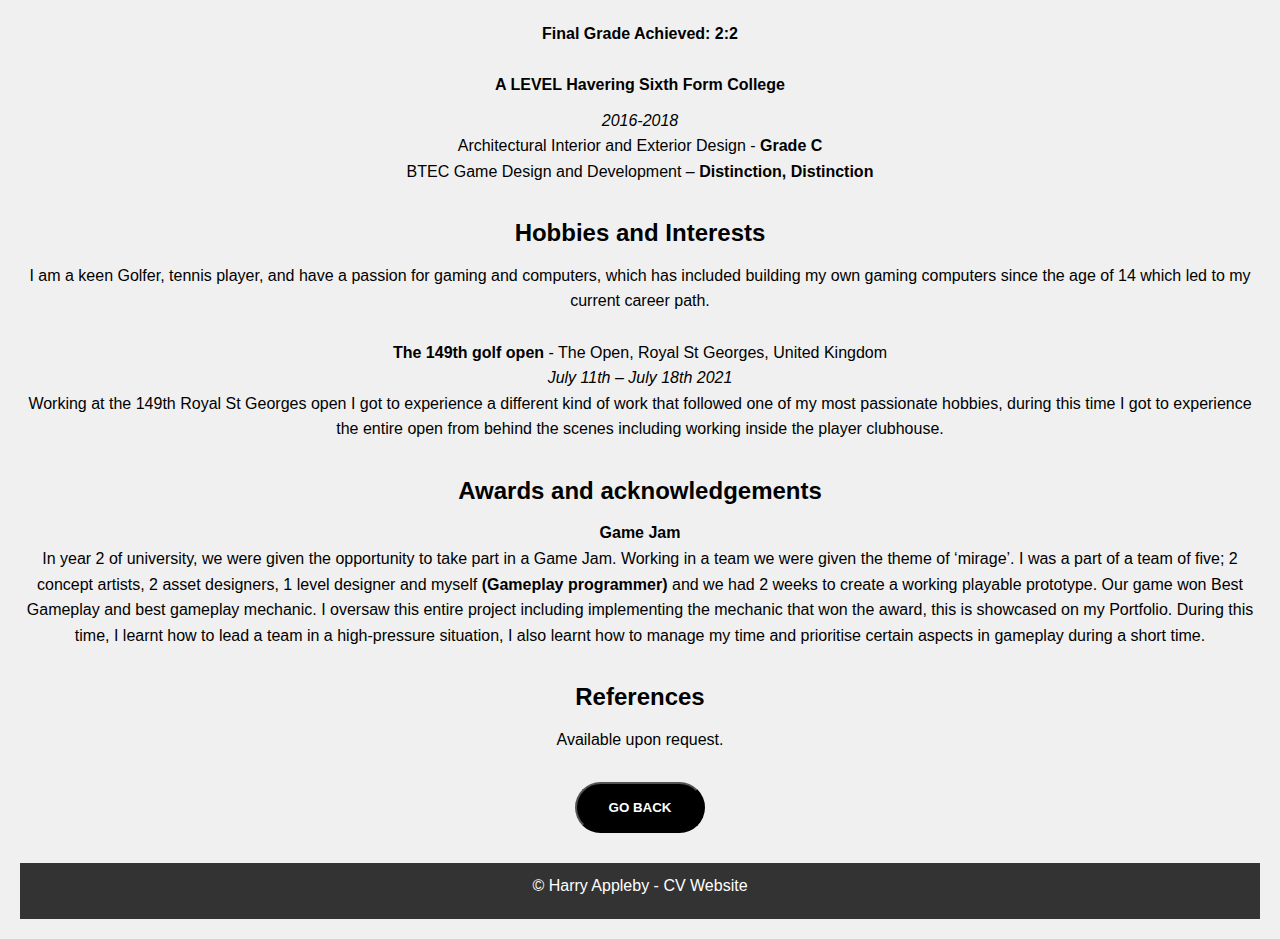
==== commit 601f7d21: "Update CV.html" ====
--- a/CV.html
+++ b/CV.html
@@ -42,7 +42,7 @@
         <h2>Summary</h2>
         <ul>
             <li>Self taught Knowledge in HTML,CSS to create and build websites.</li>
-            <li>proficient in Unreal Engine’s Blueprint.</li>
+            <li>Proficient in Unreal Engine’s Blueprint.</li>
             <li>Competent skills in C#, JavaScript.</li>
             <li>Use 3D modelling software (Maya and Blender).</li>
             <li>Handling customers and clients.</li>
@@ -55,7 +55,7 @@
         <p>
             <strong>Unreal Engine Developer</strong> - MOOV, London, United Kingdom<br>
             <em>March 2022 - Current</em><br>
-           I am currently employed as an unreal engine developer dealing mainly in VR/AR graphics for sport broadcast television. This role includes designing widgets, developing their functionality, animating, updating, and interaction with virtual sets. During this employment, I have had opportunities to develop my existing skills, using unreal engine 4.24 - 5.1 on a day-to-day basis and support my team fixing bugs for deployment in real time, whilst using C++ to create control software for controlling Unreal remotely, which requires feeding data into the AR graphics from JSON files. Working for MOOV has also allowed me to develop my communication skills with customers and colleagues, highlighting the importance of deadlines, and given me the ability to support and think on my feet in a real time environment, where unreal virtual set AR may need to be developed or upgraded in the moment, to allow for broadcasts to happen seamlessly, especially working in a creative and fast paced industry. This has allowed me to develop niche skills within a broadcasting context and developed my Unreal blueprinting skills to a proficient and exciting level.  <br><br>
+           I am currently employed as an unreal engine developer dealing mainly in VR/AR graphics for sport broadcast television. This role includes designing widgets, developing their functionality, animating, updating, and interaction with virtual sets. During this employment, I have had opportunities to develop my existing skills, using unreal engine 4.24 - 5.1 on a day-to-day basis and support my team fixing bugs for deployment in real time, whilst using C++ to create control software for controlling Unreal remotely, which requires feeding data into the AR graphics from JSON files. Working for MOOV has also allowed me to develop my communication skills with customers and colleagues, highlighting the importance of deadlines, and given me the ability to support and think on my feet, in a real time environment, where unreal virtual set AR may need to be developed or upgraded in the moment, to allow for broadcasts to happen seamlessly. This is especially true when working in a creative and fast paced industry. This experience has allowed me to develop niche skills within a broadcasting context and developed my Unreal blueprinting skills to a proficient and exciting level.  <br><br>
 
             <strong>Tech refurbishment officer</strong> - Books2Africa, Canterbury, United Kingdom<br>
             <em>September 1st 2020 - March 2022</em><br>
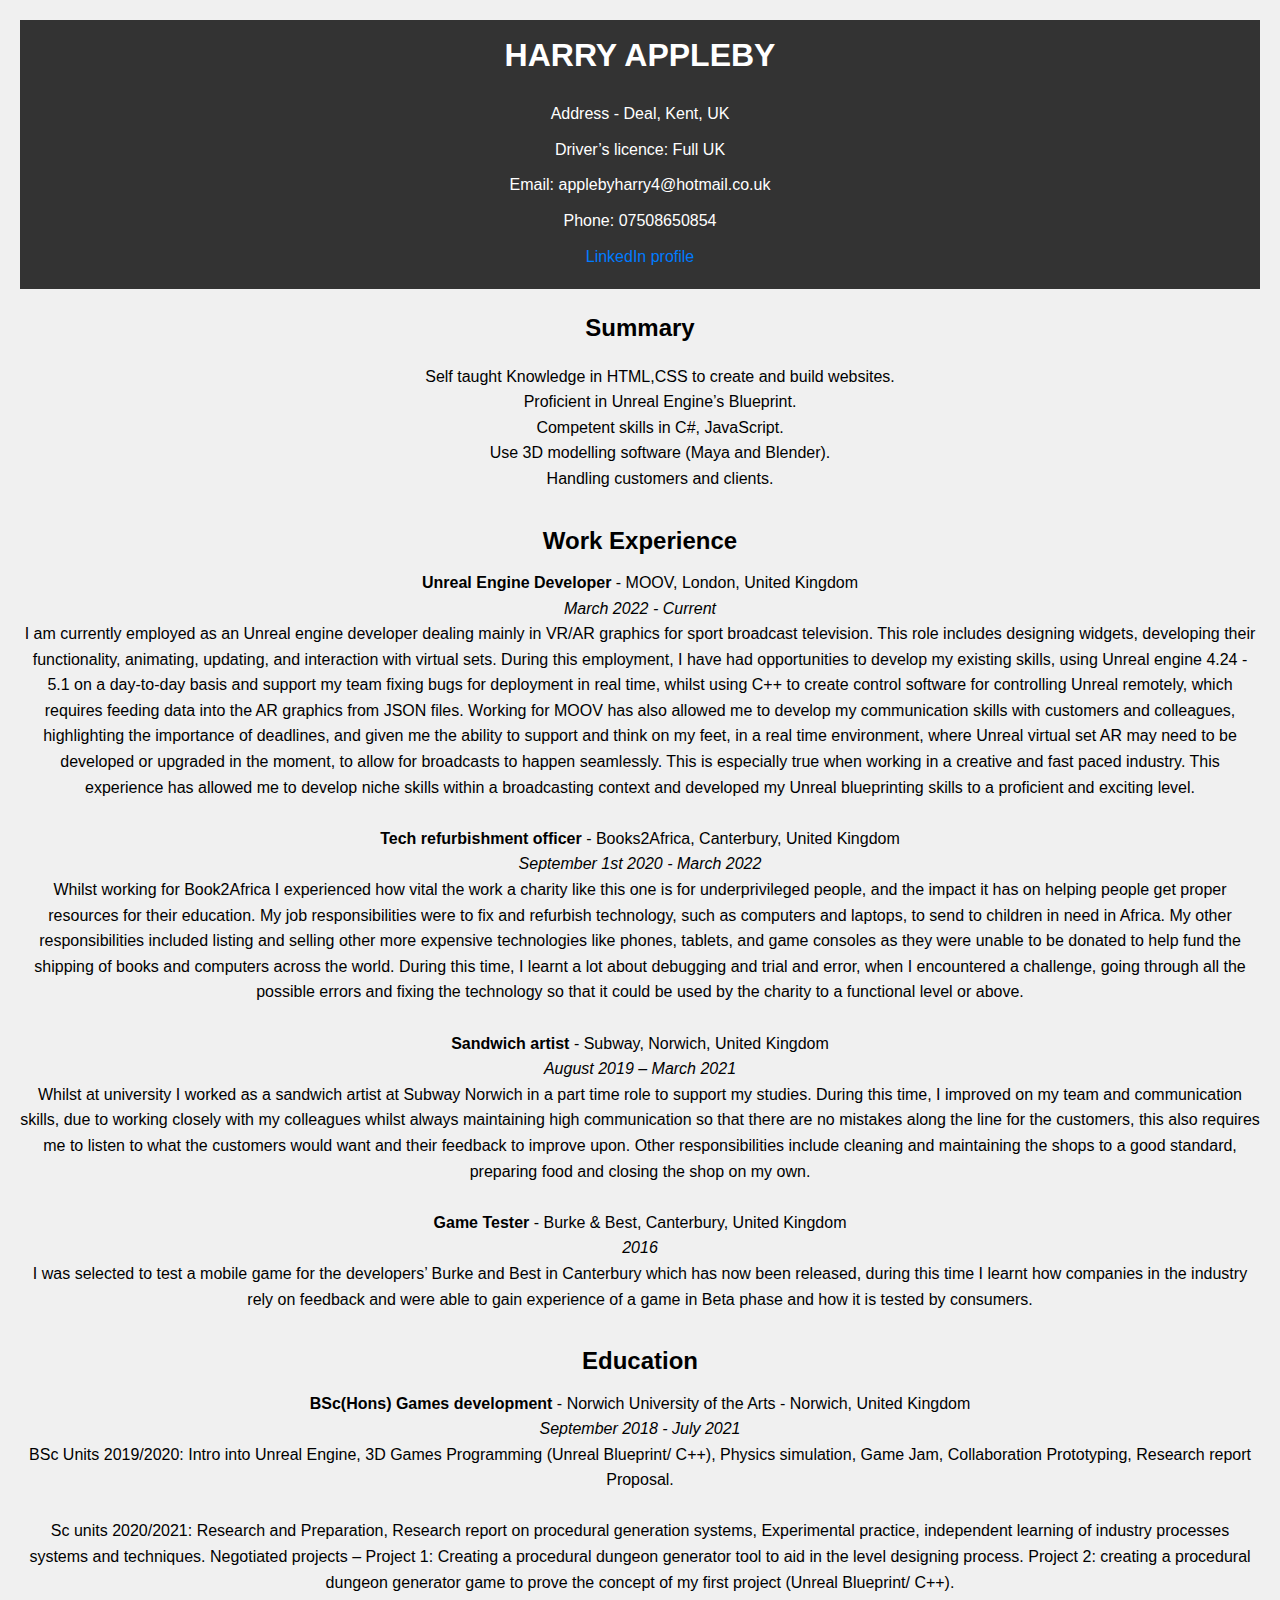
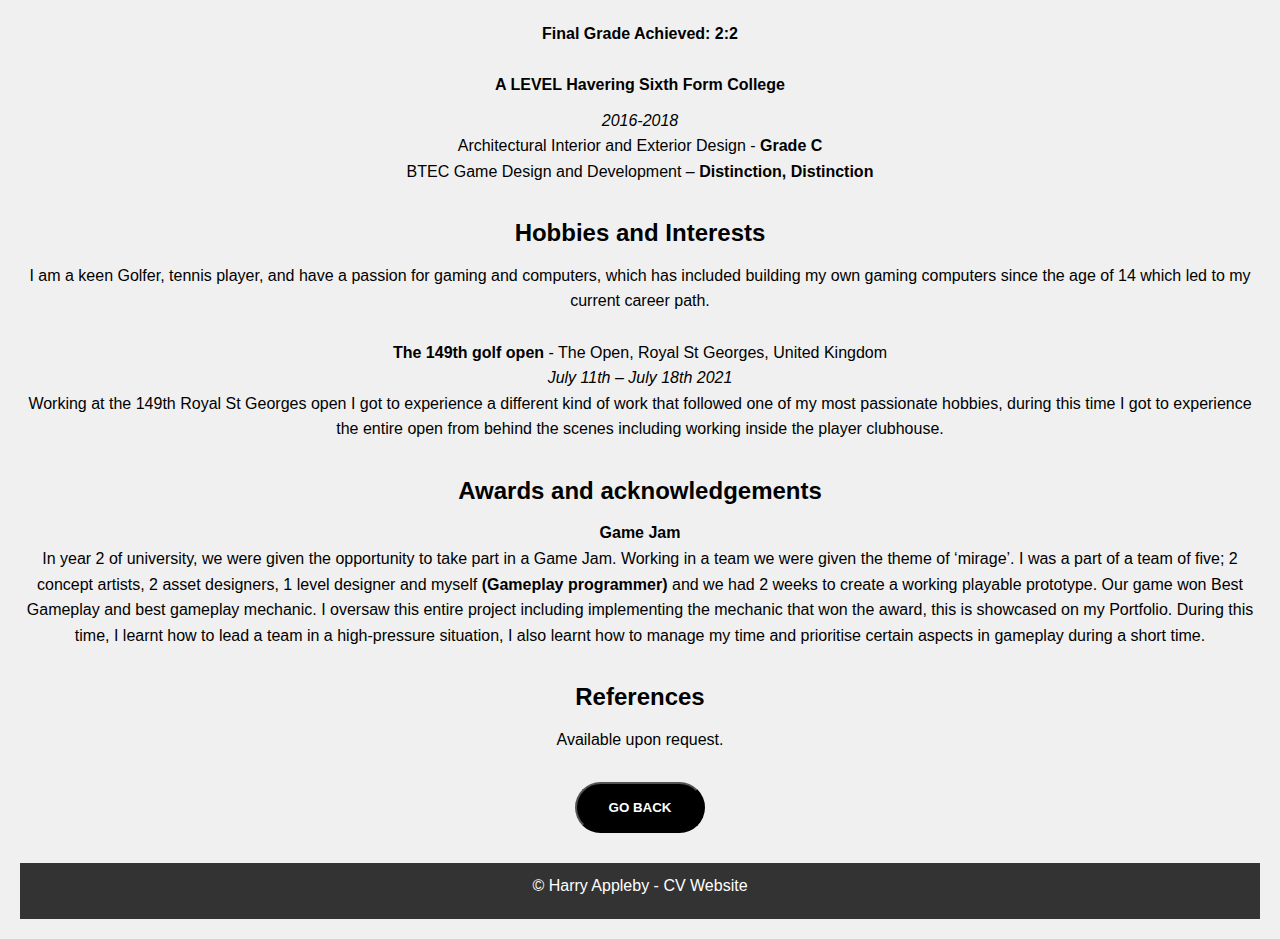
==== commit dfea6975: "Update CV.html" ====
--- a/CV.html
+++ b/CV.html
@@ -55,7 +55,7 @@
         <p>
             <strong>Unreal Engine Developer</strong> - MOOV, London, United Kingdom<br>
             <em>March 2022 - Current</em><br>
-           I am currently employed as an unreal engine developer dealing mainly in VR/AR graphics for sport broadcast television. This role includes designing widgets, developing their functionality, animating, updating, and interaction with virtual sets. During this employment, I have had opportunities to develop my existing skills, using unreal engine 4.24 - 5.1 on a day-to-day basis and support my team fixing bugs for deployment in real time, whilst using C++ to create control software for controlling Unreal remotely, which requires feeding data into the AR graphics from JSON files. Working for MOOV has also allowed me to develop my communication skills with customers and colleagues, highlighting the importance of deadlines, and given me the ability to support and think on my feet, in a real time environment, where unreal virtual set AR may need to be developed or upgraded in the moment, to allow for broadcasts to happen seamlessly. This is especially true when working in a creative and fast paced industry. This experience has allowed me to develop niche skills within a broadcasting context and developed my Unreal blueprinting skills to a proficient and exciting level.  <br><br>
+           I am currently employed as an Unreal engine developer dealing mainly in VR/AR graphics for sport broadcast television. This role includes designing widgets, developing their functionality, animating, updating, and interaction with virtual sets. During this employment, I have had opportunities to develop my existing skills, using Unreal engine 4.24 - 5.1 on a day-to-day basis and support my team fixing bugs for deployment in real time, whilst using C++ to create control software for controlling Unreal remotely, which requires feeding data into the AR graphics from JSON files. Working for MOOV has also allowed me to develop my communication skills with customers and colleagues, highlighting the importance of deadlines, and given me the ability to support and think on my feet, in a real time environment, where Unreal virtual set AR may need to be developed or upgraded in the moment, to allow for broadcasts to happen seamlessly. This is especially true when working in a creative and fast paced industry. This experience has allowed me to develop niche skills within a broadcasting context and developed my Unreal blueprinting skills to a proficient and exciting level.  <br><br>
 
             <strong>Tech refurbishment officer</strong> - Books2Africa, Canterbury, United Kingdom<br>
             <em>September 1st 2020 - March 2022</em><br>
